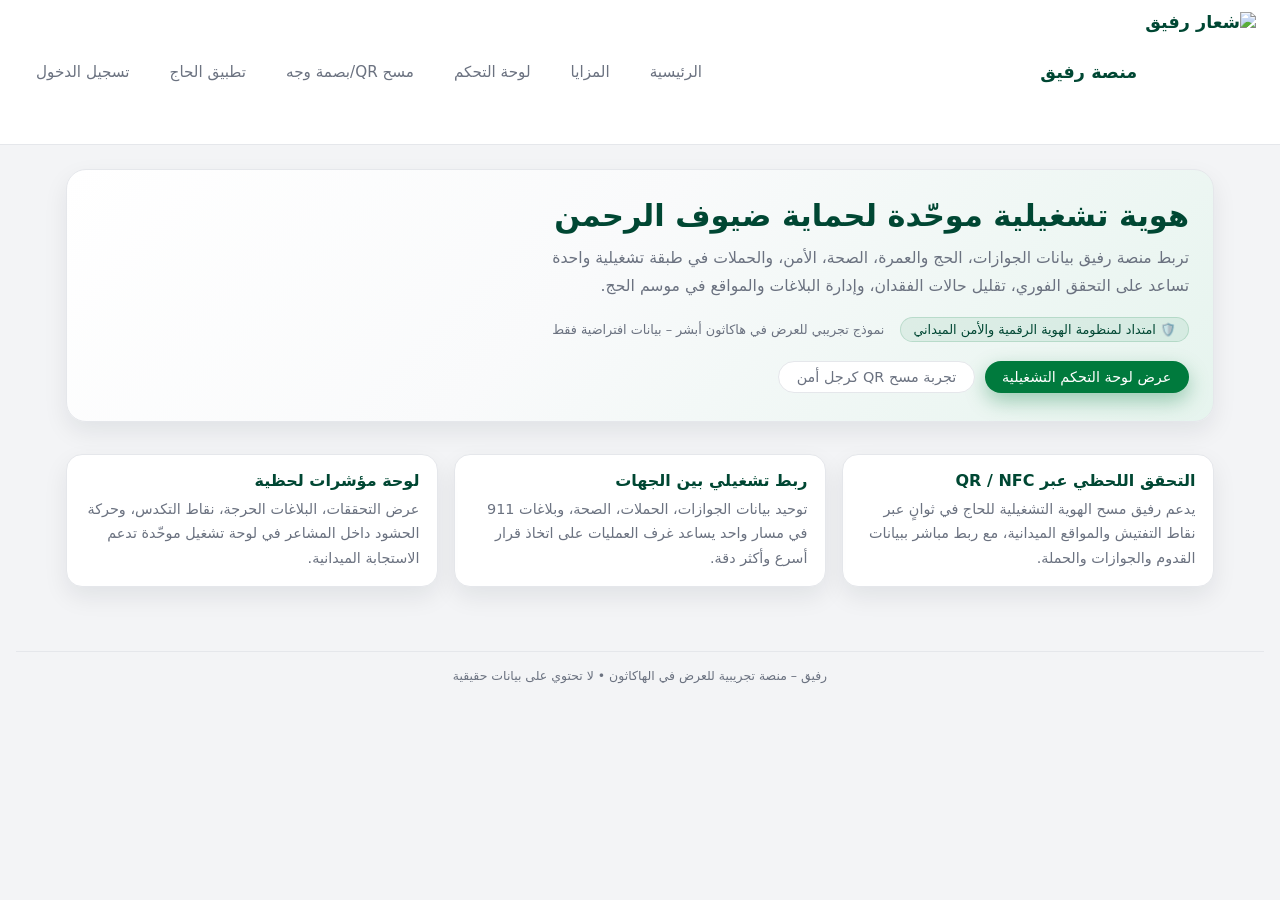
==== index.html @ 4033cc63 "Add files via upload" ====
<!DOCTYPE html>
<html lang="ar" dir="rtl">
<head>
  <meta charset="UTF-8">
  <title>منصة رفيق – الهوية التشغيلية للحاج</title>
  <meta name="viewport" content="width=device-width, initial-scale=1">
  <link rel="stylesheet" href="style.css">
  <link rel="manifest" href="manifest.json">
  <meta name="theme-color" content="#2F5D53">
</head>

  <script>
    if ("serviceWorker" in navigator) {
      navigator.serviceWorker.register("service-worker.js")
        .then(() => console.log("Service Worker Registered ✔"))
        .catch(err => console.error("SW registration failed:", err));
    }
  </script>


<body>
  <nav>
    <div class="brand">
      <img src="Rafeeq/Rafeeq Logo.png" alt="شعار رفيق">
      <span>منصة رفيق</span>
    </div>
    <div>
      <a href="index.html">الرئيسية</a>
      <a href="features.html">المزايا</a>
      <a href="dashboard.html">لوحة التحكم</a>
      <a href="scan.html">مسح QR/بصمة وجه</a>
      <a href="pilgrim-app.html">تطبيق الحاج</a>
      <a href="loginPage.html">تسجيل الدخول</a>
    </div>
  </nav>

  <div class="container">
    <!-- HERO -->
    <section class="hero">
      <h1>هوية تشغيلية موحّدة لحماية ضيوف الرحمن</h1>
      <p>
        تربط منصة رفيق بيانات الجوازات، الحج والعمرة، الصحة، الأمن، والحملات في طبقة تشغيلية واحدة
        تساعد على التحقق الفوري، تقليل حالات الفقدان، وإدارة البلاغات والمواقع في موسم الحج.
      </p>

      <div class="hero-meta">
        <span class="chip">
          🛡️ امتداد لمنظومة الهوية الرقمية والأمن الميداني
        </span>
        <span class="hero-note">
          نموذج تجريبي للعرض في هاكاثون أبشر – بيانات افتراضية فقط
        </span>
      </div>

      <div class="btn-row">
        <a href="dashboard.html" class="btn btn-primary">
          عرض لوحة التحكم التشغيلية
        </a>
        <a href="scan.html" class="btn btn-ghost">
          تجربة مسح QR كرجل أمن
        </a>
      </div>
    </section>

    <!-- FEATURES GRID -->
    <section class="grid-features">
      <div class="card">
        <h3>التحقق اللحظي عبر QR / NFC</h3>
        <p>
          يدعم رفيق مسح الهوية التشغيلية للحاج في ثوانٍ عبر نقاط التفتيش والمواقع الميدانية،
          مع ربط مباشر ببيانات القدوم والجوازات والحملة.
        </p>
      </div>

      <div class="card">
        <h3>ربط تشغيلي بين الجهات</h3>
        <p>
          توحيد بيانات الجوازات، الحملات، الصحة، وبلاغات 911 في مسار واحد يساعد غرف العمليات
          على اتخاذ قرار أسرع وأكثر دقة.
        </p>
      </div>

      <div class="card">
        <h3>لوحة مؤشرات لحظية</h3>
        <p>
          عرض التحققات، البلاغات الحرجة، نقاط التكدس، وحركة الحشود داخل المشاعر في لوحة
          تشغيل موحّدة تدعم الاستجابة الميدانية.
        </p>
      </div>
    </section>
  </div>

  <footer>
    رفيق – منصة تجريبية للعرض في الهاكاثون • لا تحتوي على بيانات حقيقية
  </footer>
</body>
</html>
---- style.css ----
/* style.css – نسخة بهوية قريبة من منصات وزارة الداخلية */

:root {
  /* ألوان أساسية مستلهمة من هوية منصات وزارة الداخلية */
  --green-dark: #004733;
  --green-main: #007a3d;
  --green-light: #e6f4ee;

  --red-warning: #d21f3c;
  --amber: #f59e0b;

  --bg-page: #f3f4f6;
  --bg-card: #ffffff;

  --text-main: #111827;
  --text-muted: #6b7280;

  --border-subtle: #e5e7eb;
  --shadow-soft: 0 10px 25px rgba(15, 23, 42, 0.08);
  --radius-xl: 16px;
}

*,
*::before,
*::after {
  box-sizing: border-box;
}

html {
  scroll-behavior: smooth;
}

body {
  margin: 0;
  font-family: system-ui, -apple-system, BlinkMacSystemFont, "Segoe UI", sans-serif;
  background: var(--bg-page);
  color: var(--text-main);
  direction: rtl;
}

/* ====== NAVBAR ====== */

nav {
  position: sticky;
  top: 0;
  z-index: 100;
  background: #ffffff;
  backdrop-filter: blur(10px);
  border-bottom: 1px solid var(--border-subtle);
  display: flex;
  align-items: center;
  justify-content: space-between;
  padding: 0.75rem 1.5rem;
}

nav .brand {
  display: flex;
  align-items: center;
  gap: 0.5rem;
  font-weight: 700;
  font-size: 1.1rem;
  color: var(--green-dark);
}

nav .brand img {
  height: 120px;
  width: auto;
}

nav > div:last-child {
  display: flex;
  gap: 1rem;
  align-items: center;
}

nav a {
  color: var(--text-muted);
  text-decoration: none;
  font-size: 0.95rem;
  padding: 0.25rem 0.75rem;
  border-radius: 999px;
  transition: 0.2s ease;
}

nav a:hover,
nav a:focus {
  color: var(--green-dark);
  background: rgba(0, 122, 61, 0.08);
}

nav a.active {
  background: rgba(0, 122, 61, 0.14);
  color: var(--green-dark);
}

/* ====== LAYOUT ====== */

.container {
  max-width: 1180px;
  margin: 1.5rem auto 2rem;
  padding: 0 1rem 2rem;
}

.page-header {
  display: flex;
  justify-content: space-between;
  gap: 1rem;
  align-items: flex-start;
  margin-bottom: 1.5rem;
}

.page-header-main h1 {
  margin: 0 0 0.4rem;
  font-size: 1.6rem;
  color: var(--green-dark);
}

.page-header-main p {
  margin: 0;
  color: var(--text-muted);
  font-size: 0.95rem;
}

.page-header-meta {
  text-align: left;
  font-size: 0.8rem;
  color: var(--text-muted);
}

/* ====== UTILS ====== */

.chip {
  display: inline-flex;
  align-items: center;
  gap: 0.4rem;
  padding: 0.25rem 0.75rem;
  border-radius: 999px;
  font-size: 0.8rem;
  background: rgba(0, 122, 61, 0.08);
  color: var(--green-dark);
  border: 1px solid rgba(0, 122, 61, 0.16);
}

/* ====== KPI CARDS ====== */

.kpi-grid {
  display: grid;
  grid-template-columns: repeat(auto-fit, minmax(180px, 1fr));
  gap: 1rem;
  margin-bottom: 1.75rem;
}

.kpi-card {
  background: var(--bg-card);
  border-radius: var(--radius-xl);
  padding: 1rem 1.1rem;
  border: 1px solid var(--border-subtle);
  box-shadow: var(--shadow-soft);
  position: relative;
  overflow: hidden;
  transition: transform 0.15s ease, box-shadow 0.15s ease, border-color 0.15s ease;
}

.kpi-card::after {
  content: "";
  position: absolute;
  inset-inline-end: -30px;
  inset-block-start: -30px;
  width: 80px;
  height: 80px;
  background: radial-gradient(circle, rgba(0, 122, 61, 0.08), transparent 60%);
  pointer-events: none;
}

.kpi-card:hover {
  transform: translateY(-2px);
  box-shadow: 0 18px 40px rgba(15, 23, 42, 0.12);
  border-color: rgba(0, 122, 61, 0.3);
}

.kpi-label {
  font-size: 0.9rem;
  color: var(--text-muted);
  margin-bottom: 0.25rem;
}

.kpi-value {
  font-size: 1.7rem;
  font-weight: 700;
  color: var(--green-dark);
}

.kpi-trend {
  font-size: 0.8rem;
  color: #059669;
}
/* وميض البلاغات */
.alert-flash-red {
  animation: flashRed 1s ease-out 3;
}

.alert-flash-green {
  animation: flashGreen 1s ease-out 3;
}

@keyframes flashRed {
  0%, 100% { background-color: inherit; }
  50% { background-color: rgba(255, 0, 0, 0.25); }
}

@keyframes flashGreen {
  0%, 100% { background-color: inherit; }
  50% { background-color: rgba(0, 180, 0, 0.25); }
}

/* ====== SECTIONS & CARDS ====== */

.section-title {
  margin: 1.5rem 0 0.75rem;
  font-size: 1.05rem;
  color: var(--green-dark);
}

.card {
  background: var(--bg-card);
  border-radius: var(--radius-xl);
  padding: 1rem 1.1rem;
  border: 1px solid var(--border-subtle);
  box-shadow: var(--shadow-soft);
}

/* ====== ALERTS LIST ====== */

.alert-list {
  display: flex;
  flex-direction: column;
  gap: 0.6rem;
}

.alert {
  padding: 0.6rem 0.8rem;
  border-radius: 999px;
  font-size: 0.9rem;
  display: flex;
  justify-content: space-between;
  align-items: center;
  border: 1px solid transparent;
}

.alert-critical {
  background: #fef2f2;
  border-color: #fecaca;
  color: #b91c1c;
}

.alert-warning {
  background: #fffbeb;
  border-color: #fde68a;
  color: #92400e;
}

.alert-ok {
  background: #ecfdf5;
  border-color: #bbf7d0;
  color: #166534;
}

.alert-meta {
  font-size: 0.75rem;
  color: var(--text-muted);
}

/* ====== TABLE ====== */

table {
  width: 100%;
  border-collapse: collapse;
  font-size: 0.86rem;
}

thead {
  background: #f9fafb;
}

th,
td {
  padding: 0.5rem;
  text-align: right;
}

th {
  color: var(--text-muted);
  border-bottom: 1px solid var(--border-subtle);
}

tbody tr:nth-child(even) {
  background: #f9fafb;
}

tbody tr:nth-child(odd) {
  background: #ffffff;
}

.badge {
  display: inline-flex;
  align-items: center;
  gap: 0.3rem;
  padding: 0.15rem 0.55rem;
  border-radius: 999px;
  font-size: 0.75rem;
}

.badge-success {
  background: #ecfdf5;
  color: #166534;
}

.badge-error {
  background: #fef2f2;
  color: #b91c1c;
}

/* ====== MAP MOCKUP ====== */

.map-box {
  height: 260px;
  border-radius: var(--radius-xl);
  border: 1px solid var(--border-subtle);
  background:
    radial-gradient(circle at 20% 20%, rgba(0, 122, 61, 0.06), transparent 55%),
    radial-gradient(circle at 70% 60%, rgba(148, 163, 184, 0.25), transparent 55%),
    #e5e7eb;
  position: relative;
  overflow: hidden;
}

.map-grid {
  position: absolute;
  inset: 0;
  background-image: linear-gradient(rgba(209, 213, 219, 0.7) 1px, transparent 1px),
    linear-gradient(90deg, rgba(209, 213, 219, 0.7) 1px, transparent 1px);
  background-size: 32px 32px;
  opacity: 0.7;
}

.map-pin {
  position: absolute;
  width: 10px;
  height: 10px;
  border-radius: 999px;
  background: #f97316;
  box-shadow: 0 0 6px rgba(0, 0, 0, 0.25);
}

.map-pin.green {
  background: var(--green-main);
}

.map-label {
  position: absolute;
  font-size: 0.75rem;
  padding: 0.15rem 0.45rem;
  border-radius: 999px;
  background: #ffffff;
  border: 1px solid var(--border-subtle);
  color: var(--text-main);
}

/* ====== QR SCAN PAGE ====== */

.scan-layout {
  display: grid;
  grid-template-columns: minmax(0, 1.1fr) minmax(0, 1fr);
  gap: 1.25rem;
  align-items: stretch;
}

.scan-panel {
  border-radius: var(--radius-xl);
  padding: 1rem 1.1rem;
  background: #ffffff;
  border: 1px solid var(--border-subtle);
  box-shadow: var(--shadow-soft);
}

.scan-frame {
  border-radius: 20px;
  border: 1px dashed rgba(156, 163, 175, 0.9);
  padding: 0.75rem;
  height: 260px;
  display: flex;
  align-items: center;
  justify-content: center;
  position: relative;
  overflow: hidden;
  background: #f9fafb;
}

.scan-overlay-corners {
  position: absolute;
  inset: 16px;
  border-radius: 18px;
  border: 2px dashed rgba(0, 122, 61, 0.6);
}

.scan-line {
  position: absolute;
  inset-inline: 18px;
  height: 2px;
  background: linear-gradient(90deg, transparent, var(--green-main), transparent);
  animation: scanMove 2.2s infinite;
}

.scan-placeholder {
  font-size: 0.85rem;
  color: var(--text-muted);
  text-align: center;
}

.scan-actions {
  margin-top: 0.9rem;
  display: flex;
  gap: 0.6rem;
  flex-wrap: wrap;
}

/* ====== BUTTONS ====== */

.btn {
  border-radius: 999px;
  border: none;
  padding: 0.45rem 1.1rem;
  font-size: 0.9rem;
  cursor: pointer;
  display: inline-flex;
  align-items: center;
  gap: 0.45rem;
  transition: 0.18s ease;
}

.btn-primary {
  background: var(--green-main);
  color: #ffffff;
  box-shadow: 0 8px 20px rgba(0, 122, 61, 0.35);
}

.btn-primary:hover {
  transform: translateY(-1px);
  box-shadow: 0 12px 30px rgba(0, 122, 61, 0.45);
}

.btn-ghost {
  background: #ffffff;
  color: var(--text-muted);
  border: 1px solid var(--border-subtle);
}

.btn-ghost:hover {
  border-color: var(--green-main);
  color: var(--green-dark);
}

/* ====== PILGRIM CARD ====== */

.pilgrim-card {
  margin-top: 0.75rem;
  padding: 0.75rem 0.9rem;
  border-radius: var(--radius-xl);
  border: 1px solid var(--border-subtle);
  background: #f9fafb;
  display: none;
}

.pilgrim-header {
  display: flex;
  justify-content: space-between;
  align-items: center;
  margin-bottom: 0.4rem;
}

.pilgrim-id {
  font-weight: 600;
  color: var(--green-dark);
}

.pilgrim-status {
  font-size: 0.8rem;
  padding: 0.2rem 0.6rem;
  border-radius: 999px;
}

.pilgrim-status.ok {
  background: #ecfdf5;
  color: #166534;
}

.pilgrim-status.alert {
  background: #fef2f2;
  color: #b91c1c;
}

.pilgrim-meta {
  display: flex;
  flex-wrap: wrap;
  gap: 0.45rem 0.9rem;
  font-size: 0.8rem;
  color: var(--text-muted);
}

/* ====== FOOTER ====== */

footer {
  text-align: center;
  font-size: 0.78rem;
  color: var(--text-muted);
  padding: 1rem 0 1.5rem;
  border-top: 1px solid var(--border-subtle);
  margin: 0 1rem;
}

/* ====== ANIMATIONS ====== */

@keyframes scanMove {
  0% { transform: translateY(-50px); opacity: 0; }
  10% { opacity: 1; }
  90% { transform: translateY(180px); opacity: 1; }
  100% { opacity: 0; }
}

/* ====== RESPONSIVE ====== */

@media (max-width: 800px) {
  nav > div:last-child {
    display: none;
  }

  .page-header {
    flex-direction: column;
    align-items: flex-start;
  }

  .scan-layout {
    grid-template-columns: minmax(0, 1fr);
  }
}

/* ====== HERO (الصفحة الرئيسية) ====== */

.hero {
  background: linear-gradient(135deg, #ffffff 0%, #f9fafb 45%, #e6f4ee 100%);
  border-radius: 20px;
  padding: 1.75rem 1.5rem;
  border: 1px solid var(--border-subtle);
  box-shadow: var(--shadow-soft);
  margin-bottom: 2rem;
}

.hero h1 {
  margin: 0 0 0.7rem;
  font-size: 1.9rem;
  color: var(--green-dark);
}

.hero p {
  margin: 0 0 1rem;
  font-size: 0.98rem;
  line-height: 1.8;
  color: var(--text-muted);
  max-width: 42rem;
}

.hero-meta {
  display: flex;
  flex-wrap: wrap;
  gap: 0.5rem 1rem;
  align-items: center;
  margin-bottom: 1.2rem;
}

.hero-note {
  font-size: 0.8rem;
  color: var(--text-muted);
}

/* أزرار الصفحة الرئيسية تعيد استخدام .btn, .btn-primary, .btn-ghost */

.btn-row {
  display: flex;
  flex-wrap: wrap;
  gap: 0.6rem;
}

/* نمنع تزيين الروابط حول الأزرار */
.btn-row a {
  text-decoration: none;
}

/* ====== FEATURES GRID ====== */

.grid-features {
  display: grid;
  grid-template-columns: repeat(auto-fit, minmax(220px, 1fr));
  gap: 1rem;
}

.grid-features .card h3 {
  margin-top: 0;
  margin-bottom: 0.4rem;
  font-size: 1rem;
  color: var(--green-dark);
}

.grid-features .card p {
  margin: 0;
  font-size: 0.9rem;
  color: var(--text-muted);
  line-height: 1.7;
}

/* RESPONSIVE TWEAKS للـ hero */

@media (max-width: 800px) {
  .hero {
    padding: 1.25rem 1rem;
  }

  .hero h1 {
    font-size: 1.4rem;
  }

  .hero p {
    font-size: 0.9rem;
  }
}

/* فقرة تعريف بسيطة تحت العنوان */
.page-intro {
  font-size: 0.95rem;
  color: var(--text-muted);
  line-height: 1.8;
}

/* شبكة بيانات رفيق */
.data-grid {
  display: grid;
  grid-template-columns: repeat(auto-fit, minmax(230px, 1fr));
  gap: 1rem;
  margin-bottom: 1.5rem;
}

.data-grid .card h3 {
  margin-top: 0;
  margin-bottom: 0.4rem;
  font-size: 1rem;
  color: var(--green-dark);
}

.data-grid .card p {
  margin: 0;
  font-size: 0.9rem;
  color: var(--text-muted);
  line-height: 1.7;
}

/* جدول المقارنة */
.compare-table {
  width: 100%;
  border-collapse: collapse;
  font-size: 0.85rem;
}

.compare-table th,
.compare-table td {
  padding: 0.55rem;
  text-align: right;
}

.compare-table thead {
  background: #f9fafb;
}

.compare-table th {
  color: var(--text-muted);
  border-bottom: 1px solid var(--border-subtle);
}

.compare-table tbody tr:nth-child(even) {
  background: #f9fafb;
}

.compare-table tbody tr:nth-child(odd) {
  background: #ffffff;
}

.compare-table td:first-child {
  font-weight: 600;
  color: var(--green-dark);
}

/* تكييف بسيط للجوال */
@media (max-width: 700px) {
  .compare-table thead {
    display: none;
  }

  .compare-table tr {
    display: block;
    margin-bottom: 0.75rem;
    border: 1px solid var(--border-subtle);
    border-radius: 12px;
    overflow: hidden;
  }

  .compare-table td {
    display: block;
    border-bottom: 1px solid var(--border-subtle);
  }

  .compare-table td:last-child {
    border-bottom: none;
  }
}



/* QR Reader Box */
.qr-box {
  width: 100%;
  max-width: 420px;
  margin-inline: auto;
  border-radius: 18px;
  overflow: hidden;
  border: 1px solid var(--border-subtle);
  background: #f9fafb;
}

/* html5-qrcode container تصغير مساحته */
#reader video {
  border-radius: 16px;
}



/* نتيجة التحقق */

.result-wrapper {
  position: relative;
  transition: 0.18s ease;
}

.result-placeholder {
  font-size: 0.85rem;
  color: var(--text-muted);
}

.result-card {
  font-size: 0.9rem;
  line-height: 1.8;
}

.result-id {
  margin-top: 0;
  margin-bottom: 0.35rem;
  color: var(--green-dark);
}

.result-data {
  margin: 0;
}

.result-note {
  margin-top: 0.9rem;
  font-size: 0.78rem;
  color: var(--text-muted);
}

/* حالات لونية للكرت */

.result-wrapper.state-ok {
  border-color: #bbf7d0;
  background: #ecfdf5;
}

.result-wrapper.state-bad {
  border-color: #fecaca;
  background: #fef2f2;
}

.result-wrapper.state-loading {
  border-color: #bfdbfe;
  background: #eff6ff;
}








/* ====== AUTH / LOGIN PAGE ====== */

.auth-layout {
  min-height: calc(100vh - 140px); /* عشان تقرب من منتصف الصفحة */
  display: flex;
  align-items: center;
  justify-content: center;
}

.auth-card {
  max-width: 420px;
  width: 100%;
  margin: 2rem auto;
  background: var(--bg-card);
  border-radius: 18px;
  padding: 1.75rem 1.5rem;
  border: 1px solid var(--border-subtle);
  box-shadow: var(--shadow-soft);
}

.auth-card h1 {
  margin: 0 0 0.4rem;
  font-size: 1.5rem;
  color: var(--green-dark);
}

.auth-subtitle {
  margin: 0 0 1.2rem;
  font-size: 0.9rem;
  color: var(--text-muted);
}

/* عناصر النموذج */

.form-group {
  margin-bottom: 0.9rem;
}

.form-group label {
  display: block;
  margin-bottom: 0.25rem;
  font-size: 0.85rem;
  color: var(--text-main);
}

.form-group input,
.form-group select {
  width: 100%;
  padding: 0.5rem 0.6rem;
  border-radius: 10px;
  border: 1px solid var(--border-subtle);
  font-size: 0.9rem;
  font-family: inherit;
  outline: none;
  background: #ffffff;
}

.form-group input:focus,
.form-group select:focus {
  border-color: var(--green-main);
  box-shadow: 0 0 0 1px rgba(0, 122, 61, 0.15);
}

.auth-btn {
  width: 100%;
  justify-content: center;
  margin-top: 0.3rem;
}

.auth-hint {
  margin-top: 0.7rem;
  font-size: 0.78rem;
  color: var(--text-muted);
  text-align: center;
}

/* للجوال */

@media (max-width: 700px) {
  .auth-card {
    margin: 1.5rem auto;
    padding: 1.3rem 1rem;
  }
}
.auth-error {
  margin-top: 0.7rem;
  font-size: 0.85rem;
  color: #b91c1c;
  background: #fef2f2;
  padding: 0.6rem;
  border-radius: 10px;
  border: 1px solid #fecaca;
  text-align: center;
}

/* ====== واجهة تطبيق الحاج (pilgrim-app.html) ====== */

.pilgrim-container {
  display: flex;
  justify-content: center;
}

.pilgrim-shell {
  max-width: 430px;
  width: 100%;
  margin: 1rem auto 4.5rem;
  padding: 0.75rem;
  border-radius: 20px;
  background: linear-gradient(to bottom, #f9fafb 0%, #f3f4f6 40%, #e5e7eb 100%);
  box-shadow: 0 18px 40px rgba(15, 23, 42, 0.12);
  border: 1px solid var(--border-subtle);
}

/* الشريط العلوي داخل واجهة الحاج */
.pilgrim-top-bar {
  display: flex;
  align-items: center;
  justify-content: space-between;
  margin-bottom: 0.9rem;
}

.pilgrim-top-title {
  display: flex;
  align-items: center;
  gap: 0.4rem;
  font-weight: 700;
  color: var(--green-dark);
}

.pilgrim-logo-circle {
  width: 26px;
  height: 26px;
  border-radius: 999px;
  background: var(--green-main);
  display: inline-flex;
  align-items: center;
  justify-content: center;
  color: #ffffff;
  font-size: 0.75rem;
}

.pilgrim-top-meta {
  font-size: 0.8rem;
  color: var(--text-muted);
}

/* بطاقة الحاج */
.pilgrim-card {
  background: var(--bg-card);
  border-radius: var(--radius-xl);
  padding: 0.9rem 0.9rem 0.8rem;
  box-shadow: var(--shadow-soft);
  border: 1px solid var(--border-subtle);
  margin-bottom: 1rem;
}

.pilgrim-header {
  display: flex;
  justify-content: space-between;
  align-items: center;
  margin-bottom: 0.4rem;
}

.pilgrim-name {
  font-weight: 600;
}

.pilgrim-status {
  font-size: 0.75rem;
  padding: 0.2rem 0.6rem;
  border-radius: 999px;
  background: #ecfdf5;
  color: #166534;
}

.pilgrim-info {
  display: flex;
  flex-wrap: wrap;
  gap: 0.35rem 0.9rem;
  font-size: 0.8rem;
  color: var(--text-muted);
}

/* خدمات الحاج */
.pilgrim-services-grid {
  display: grid;
  grid-template-columns: repeat(3, minmax(0, 1fr));
  gap: 0.65rem;
  margin-bottom: 0.9rem;
}

.pilgrim-service-card {
  background: var(--bg-card);
  border-radius: 16px;
  padding: 0.6rem 0.4rem;
  text-align: center;
  border: 1px solid var(--border-subtle);
  box-shadow: 0 4px 10px rgba(15, 23, 42, 0.04);
  font-size: 0.8rem;
  cursor: pointer;
  transition: transform 0.12s ease, box-shadow 0.12s ease, border-color 0.12s ease;
}

.pilgrim-service-card:hover {
  transform: translateY(-2px);
  box-shadow: 0 10px 18px rgba(15, 23, 42, 0.08);
  border-color: rgba(0, 122, 61, 0.3);
}

.pilgrim-service-icon {
  width: 32px;
  height: 32px;
  border-radius: 999px;
  margin: 0 auto 0.2rem;
  display: flex;
  align-items: center;
  justify-content: center;
  font-size: 1.1rem;
  background: var(--green-light);
  color: var(--green-dark);
}

.pilgrim-service-label {
  line-height: 1.4;
}

/* خط رحلة الحاج */
.pilgrim-journey {
  font-size: 0.82rem;
}

.pilgrim-timeline-item {
  display: flex;
  align-items: flex-start;
  gap: 0.5rem;
  margin-bottom: 0.45rem;
}

.pilgrim-timeline-dot {
  width: 10px;
  height: 10px;
  border-radius: 999px;
  background: var(--green-main);
  margin-top: 0.2rem;
}

.pilgrim-timeline-dot.amber {
  background: var(--amber);
}

.pilgrim-timeline-dot.muted {
  background: #6b7280;
}

.pilgrim-timeline-text strong {
  color: var(--text-main);
  display: block;
  margin-bottom: 0.1rem;
}

/* زر الاستغاثة الثابت */
.pilgrim-sos-button {
  position: fixed;
  inset-inline: 0;
  bottom: 0;
  max-width: 1180px;
  margin: 0 auto;
  padding: 0.75rem 1rem 1rem;
  background: linear-gradient(to top, rgba(15, 23, 42, 0.8), transparent);
  display: flex;
  justify-content: center;
  z-index: 20;
}

.pilgrim-sos-button button {
  width: 100%;
  max-width: 430px;
  border-radius: 999px;
  border: none;
  padding: 0.7rem 1rem;
  font-size: 0.95rem;
  font-weight: 600;
  display: inline-flex;
  align-items: center;
  justify-content: center;
  gap: 0.5rem;
  cursor: pointer;
  background: linear-gradient(135deg, #b91c1c, #f97316);
  color: #fff;
  box-shadow: 0 16px 30px rgba(185, 28, 28, 0.45);
}

.pilgrim-sos-badge {
  font-size: 0.75rem;
  padding: 0.05rem 0.5rem;
  border-radius: 999px;
  background: rgba(255, 255, 255, 0.12);
}

/* نافذة الاستغاثة */
.pilgrim-sos-overlay {
  position: fixed;
  inset: 0;
  background: rgba(15, 23, 42, 0.5);
  display: none;
  align-items: flex-end;
  justify-content: center;
  z-index: 30;
}

.pilgrim-sos-sheet {
  width: 100%;
  max-width: 430px;
  background: #ffffff;
  border-radius: 20px 20px 0 0;
  padding: 0.9rem 0.9rem 1rem;
  box-shadow: 0 -12px 30px rgba(15, 23, 42, 0.35);
  animation: slideUp 0.25s ease-out;
}

.pilgrim-sos-header {
  display: flex;
  justify-content: space-between;
  align-items: center;
  margin-bottom: 0.6rem;
}

.pilgrim-sos-title {
  font-size: 1rem;
  font-weight: 600;
  color: #b91c1c;
  display: flex;
  align-items: center;
  gap: 0.4rem;
}

.pilgrim-sos-close {
  border: none;
  background: transparent;
  font-size: 1.2rem;
  cursor: pointer;
  color: var(--text-muted);
}

.pilgrim-sos-subtitle {
  font-size: 0.8rem;
  color: var(--text-muted);
  margin-bottom: 0.6rem;
}

.pilgrim-sos-types {
  display: grid;
  grid-template-columns: repeat(2, minmax(0, 1fr));
  gap: 0.45rem;
  margin-bottom: 0.7rem;
}

.pilgrim-sos-type {
  border-radius: 12px;
  border: 1px solid var(--border-subtle);
  padding: 0.45rem 0.5rem;
  font-size: 0.8rem;
  cursor: pointer;
  display: flex;
  align-items: flex-start;
  gap: 0.4rem;
  background: #f9fafb;
  transition: border-color 0.12s ease, background 0.12s ease;
}

.pilgrim-sos-type-icon {
  font-size: 1.1rem;
  margin-top: 0.1rem;
}

.pilgrim-sos-type-label {
  font-weight: 600;
  margin-bottom: 0.05rem;
  display: block;
  color: var(--text-main);
}

.pilgrim-sos-type-desc {
  font-size: 0.75rem;
  color: var(--text-muted);
}

.pilgrim-sos-type.selected {
  border-color: #b91c1c;
  background: #fef2f2;
}

.pilgrim-sos-location-row {
  display: flex;
  align-items: flex-start;
  gap: 0.4rem;
  font-size: 0.78rem;
  background: #f9fafb;
  padding: 0.45rem 0.5rem;
  border-radius: 10px;
  border: 1px dashed var(--border-subtle);
  margin-bottom: 0.7rem;
}

.pilgrim-sos-location-row input[type="checkbox"] {
  margin-top: 0.15rem;
}

.pilgrim-sos-actions {
  display: flex;
  gap: 0.45rem;
  flex-wrap: wrap;
}

.pilgrim-sos-feedback {
  margin-top: 0.5rem;
  font-size: 0.78rem;
  color: var(--green-dark);
  display: none;
}

@keyframes slideUp {
  from { transform: translateY(40px); opacity: 0; }
  to { transform: translateY(0); opacity: 1; }
}

/* للجوال */
@media (max-width: 700px) {
  .pilgrim-shell {
    margin: 1rem auto 4.5rem;
    padding: 0.75rem;
  }
}
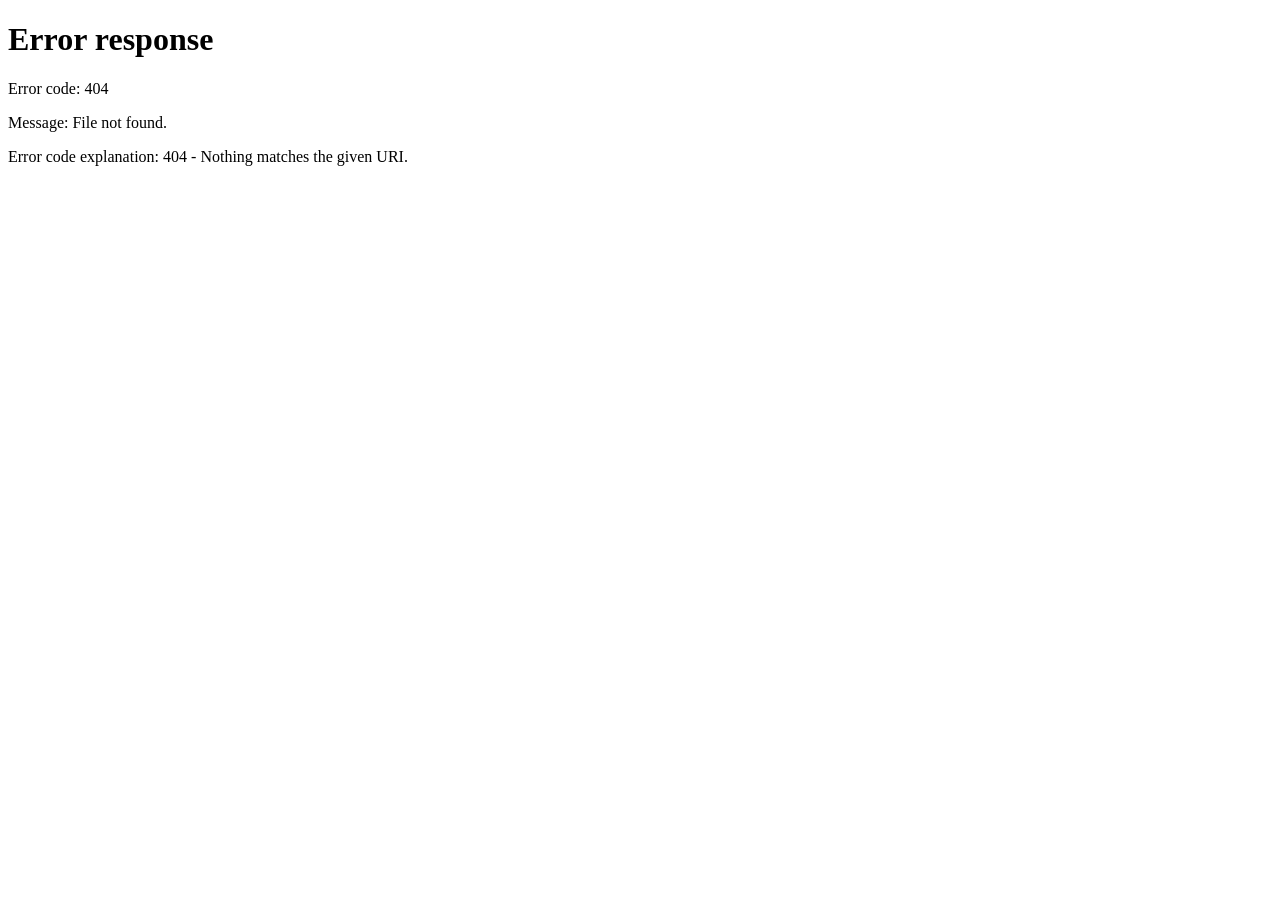
==== commit aa416397: "Update index.html" ====
--- a/index.html
+++ b/index.html
@@ -7,7 +7,6 @@
   <link rel="stylesheet" href="style.css">
   <link rel="manifest" href="manifest.json">
   <meta name="theme-color" content="#2F5D53">
-</head>
 
   <script>
     if ("serviceWorker" in navigator) {
@@ -17,81 +16,13 @@
     }
   </script>
 
+  <!-- 🚨 Redirect IMMEDIATELY to roles.html -->
+  <script>
+    window.location.href = "roles.html";
+  </script>
+</head>
 
 <body>
-  <nav>
-    <div class="brand">
-      <img src="Rafeeq/Rafeeq Logo.png" alt="شعار رفيق">
-      <span>منصة رفيق</span>
-    </div>
-    <div>
-      <a href="index.html">الرئيسية</a>
-      <a href="features.html">المزايا</a>
-      <a href="dashboard.html">لوحة التحكم</a>
-      <a href="scan.html">مسح QR/بصمة وجه</a>
-      <a href="pilgrim-app.html">تطبيق الحاج</a>
-      <a href="loginPage.html">تسجيل الدخول</a>
-    </div>
-  </nav>
+</body>
 
-  <div class="container">
-    <!-- HERO -->
-    <section class="hero">
-      <h1>هوية تشغيلية موحّدة لحماية ضيوف الرحمن</h1>
-      <p>
-        تربط منصة رفيق بيانات الجوازات، الحج والعمرة، الصحة، الأمن، والحملات في طبقة تشغيلية واحدة
-        تساعد على التحقق الفوري، تقليل حالات الفقدان، وإدارة البلاغات والمواقع في موسم الحج.
-      </p>
-
-      <div class="hero-meta">
-        <span class="chip">
-          🛡️ امتداد لمنظومة الهوية الرقمية والأمن الميداني
-        </span>
-        <span class="hero-note">
-          نموذج تجريبي للعرض في هاكاثون أبشر – بيانات افتراضية فقط
-        </span>
-      </div>
-
-      <div class="btn-row">
-        <a href="dashboard.html" class="btn btn-primary">
-          عرض لوحة التحكم التشغيلية
-        </a>
-        <a href="scan.html" class="btn btn-ghost">
-          تجربة مسح QR كرجل أمن
-        </a>
-      </div>
-    </section>
-
-    <!-- FEATURES GRID -->
-    <section class="grid-features">
-      <div class="card">
-        <h3>التحقق اللحظي عبر QR / NFC</h3>
-        <p>
-          يدعم رفيق مسح الهوية التشغيلية للحاج في ثوانٍ عبر نقاط التفتيش والمواقع الميدانية،
-          مع ربط مباشر ببيانات القدوم والجوازات والحملة.
-        </p>
-      </div>
-
-      <div class="card">
-        <h3>ربط تشغيلي بين الجهات</h3>
-        <p>
-          توحيد بيانات الجوازات، الحملات، الصحة، وبلاغات 911 في مسار واحد يساعد غرف العمليات
-          على اتخاذ قرار أسرع وأكثر دقة.
-        </p>
-      </div>
-
-      <div class="card">
-        <h3>لوحة مؤشرات لحظية</h3>
-        <p>
-          عرض التحققات، البلاغات الحرجة، نقاط التكدس، وحركة الحشود داخل المشاعر في لوحة
-          تشغيل موحّدة تدعم الاستجابة الميدانية.
-        </p>
-      </div>
-    </section>
-  </div>
-
-  <footer>
-    رفيق – منصة تجريبية للعرض في الهاكاثون • لا تحتوي على بيانات حقيقية
-  </footer>
-</body>
-</html>+</html>
